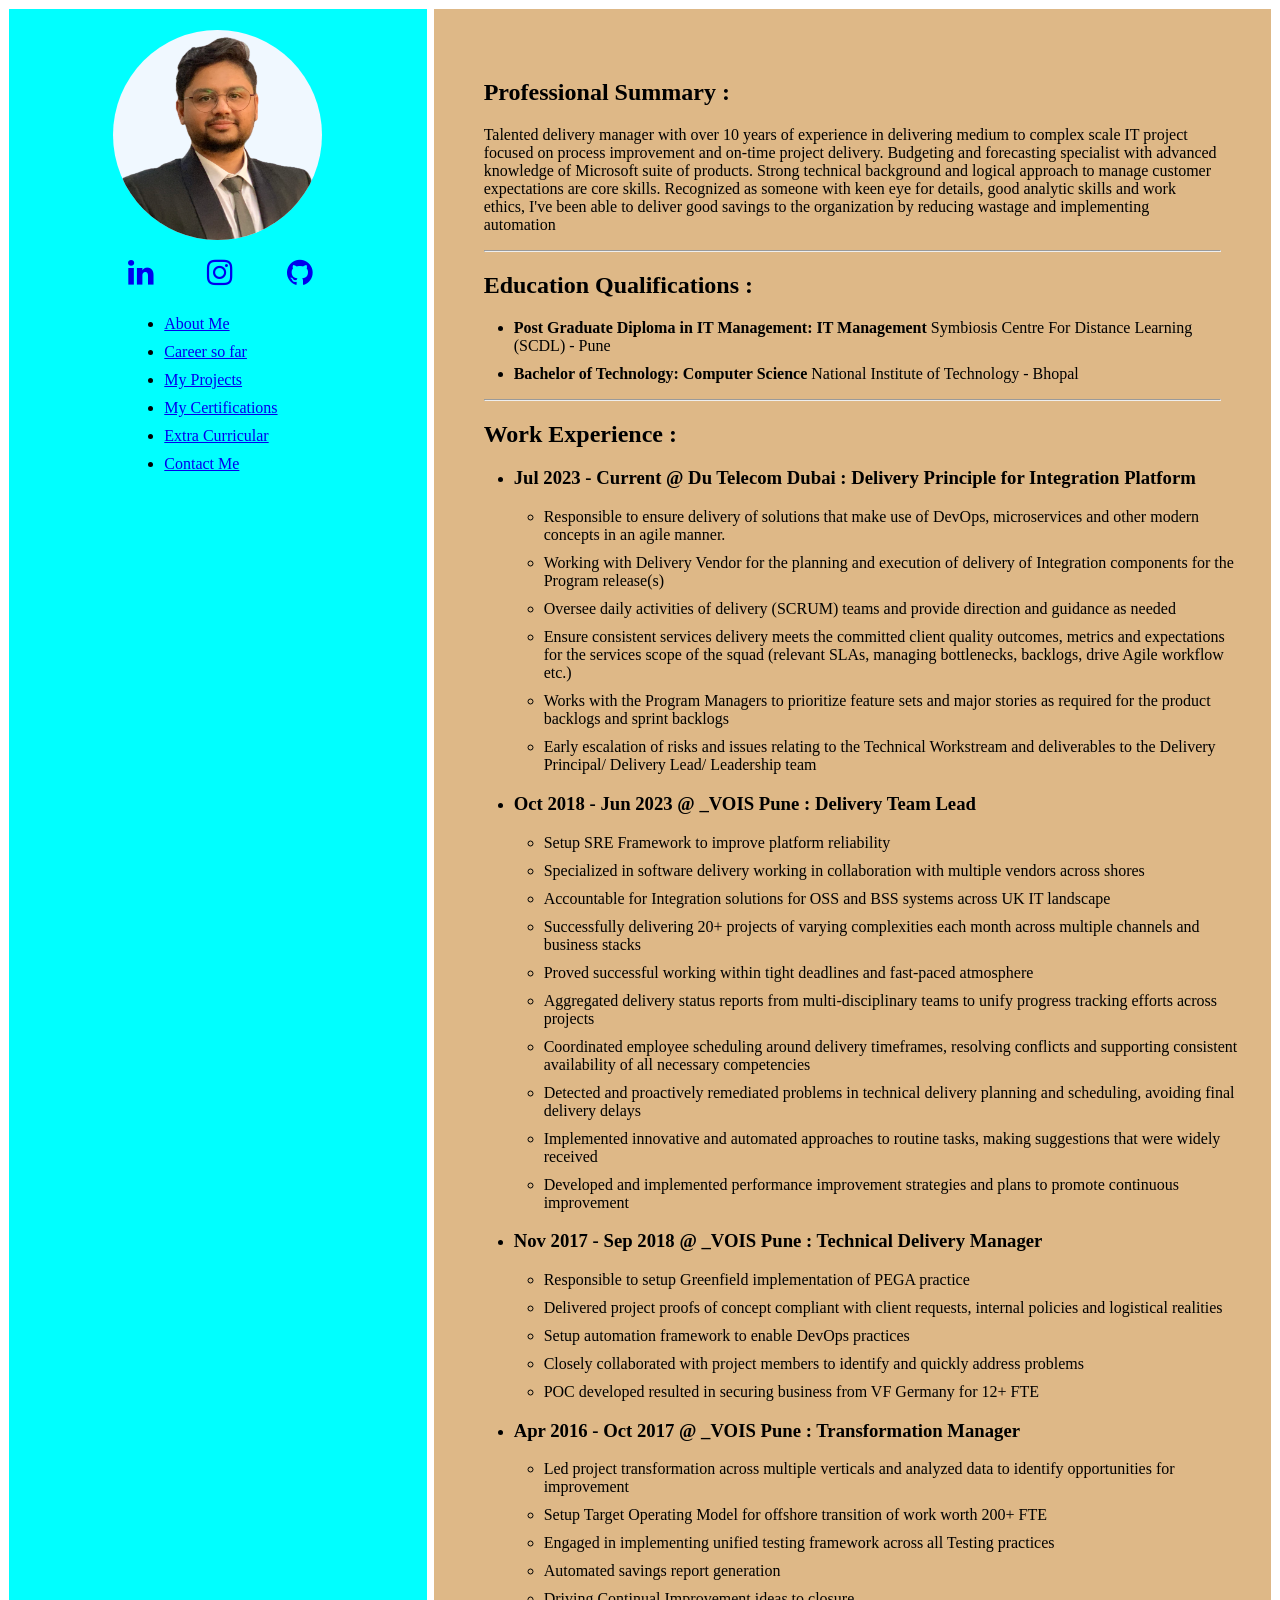
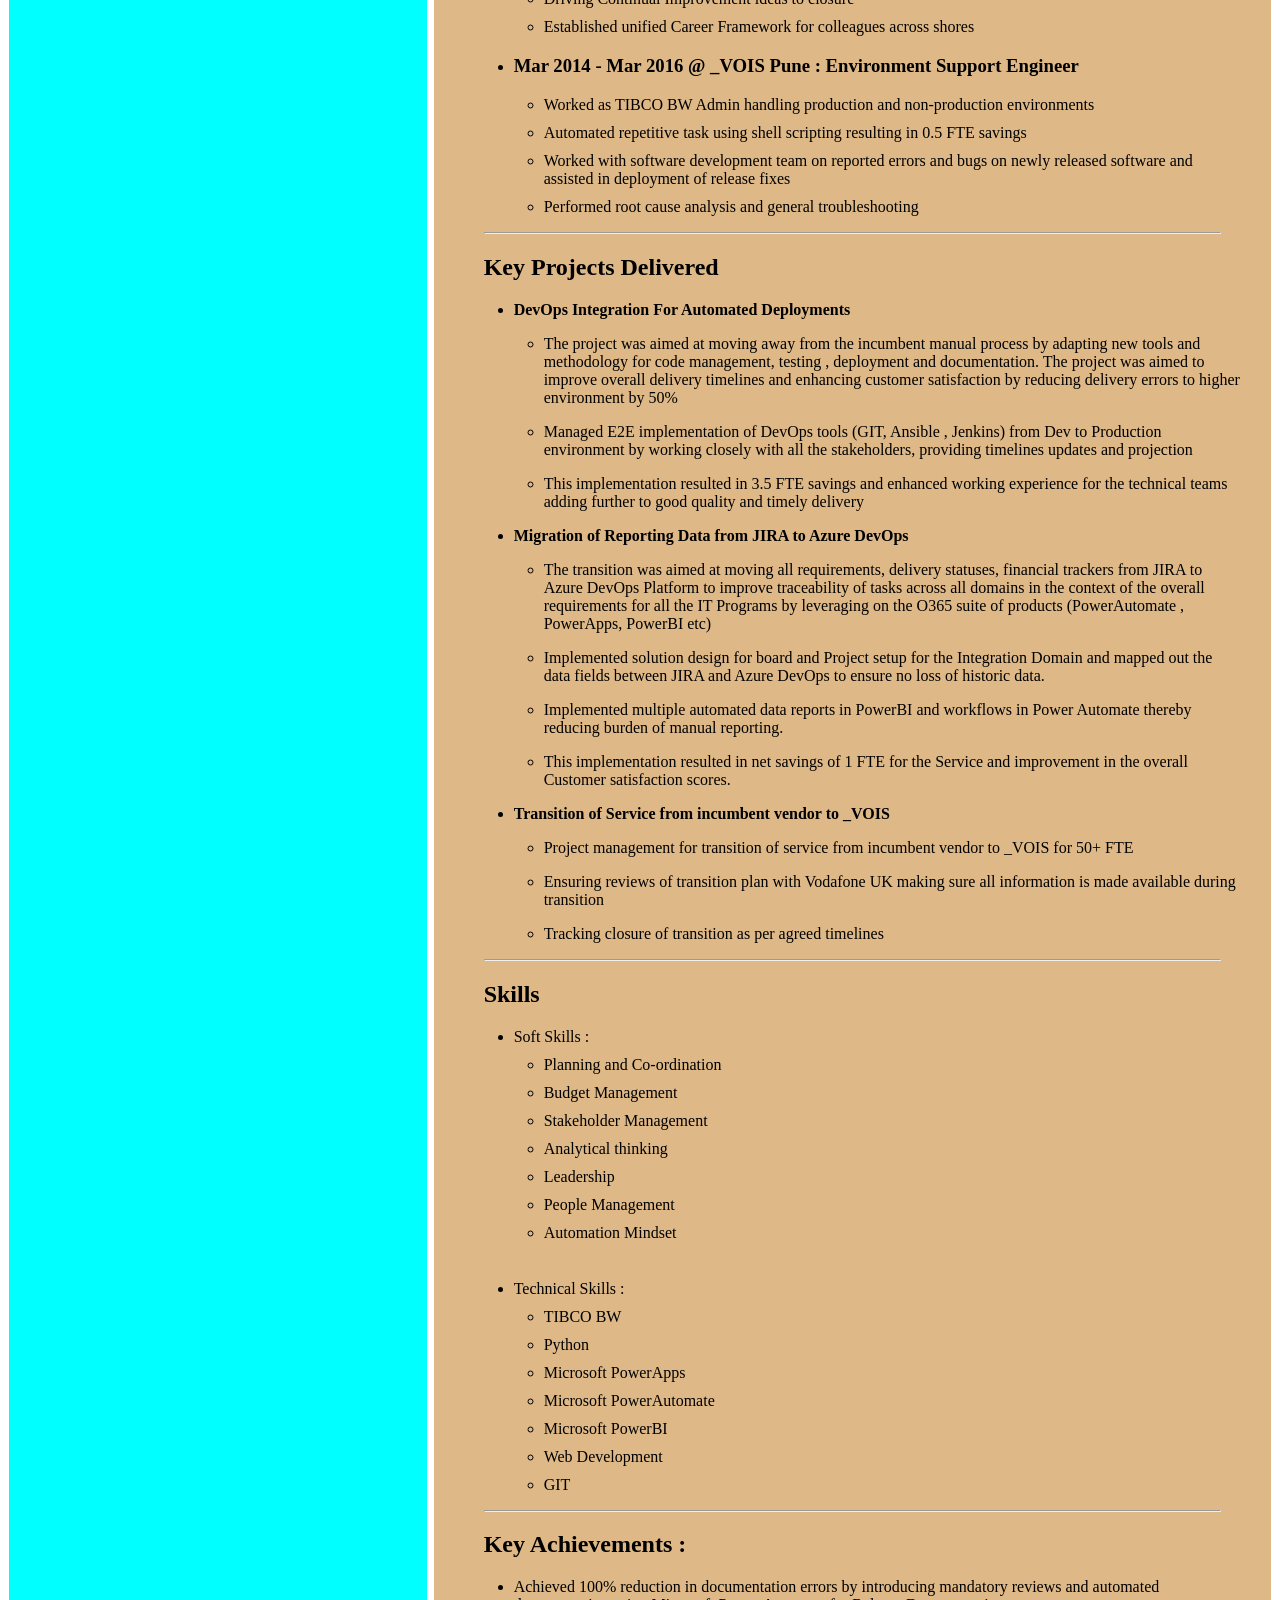
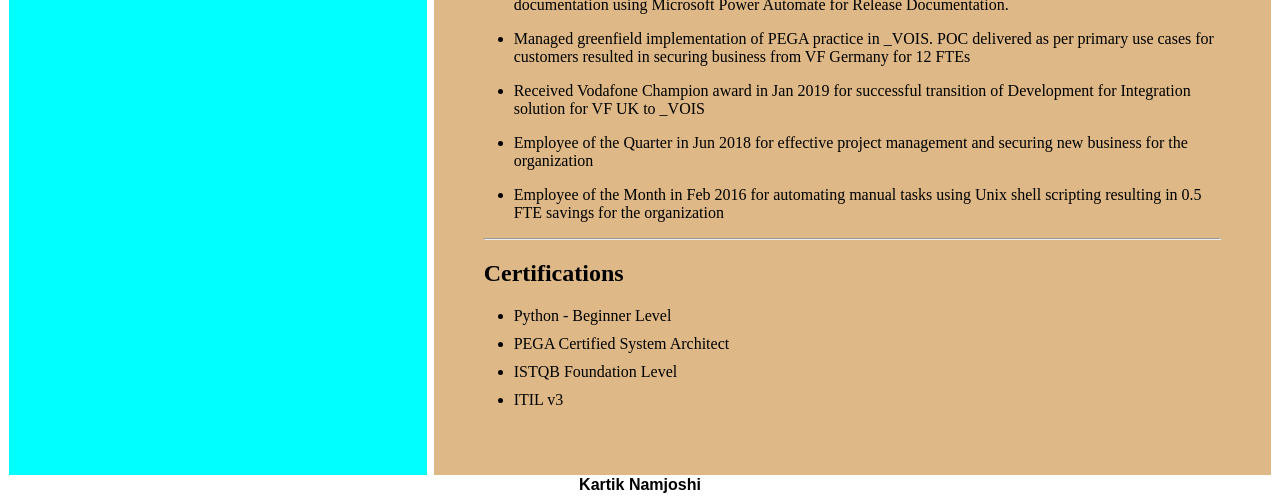
==== index.html @ 014ca2a4 "Add files via upload" ====
<!DOCTYPE html>
<html lang="en">
<head>
  <meta charset="UTF-8">
  <meta name="viewport" content="width=device-width, initial-scale=1.0">
  <title>Kartik Namjoshi</title>
  <link rel="stylesheet" href="https://cdnjs.cloudflare.com/ajax/libs/font-awesome/4.7.0/css/font-awesome.min.css">
  <link rel="stylesheet" href="./Assets/styles/basic_layout.css">
  <link rel="stylesheet" href="./Assets/styles/social_media_button.css">
  <link rel="shortcut icon" href="./Assets/images/favicon.jpeg" type="image/x-icon">
</head>
<body>

  <div class="full-container">
    <div class="left-box">
      <img id="profile_pic" src="./Assets/images/sonic_profile.png" alt="kartik's profile picture">
      <div class="social_media">
        <a href="https://www.linkedin.com/in/namjoshik" class="fa fa-linkedin"></a>
        <a href="https://www.instagram.com/_baba_namjo?igsh=MTBpdXl0bWFrNmN1aA%3D%3D&utm_source=qr" class="fa fa-instagram"></a>
        <a href="https://github.com/namjoshik" class="fa fa-github"></a>
      </div>
      <div class="menu-items">
        <ul>
          <li><a href="#">About Me</a></li>
          <li><a href="#">Career so far</a></li>
          <li><a href="#">My Projects</a></li>
          <li><a href="#">My Certifications</a></li>
          <li><a href="#">Extra Curricular</a></li>
          <li><a href="#">Contact Me</a></li>
        </ul>
      </div>
    </div>
    <div class="right-box">
      <h2>Professional Summary :</h2>
      <p>
        Talented delivery manager with over 10 years of
        experience in delivering medium to complex scale IT
        project focused on process improvement and
        on-time project delivery. Budgeting and forecasting
        specialist with advanced knowledge of Microsoft
        suite of products. Strong technical background and
        logical approach to manage customer expectations
        are core skills. Recognized as someone with keen
        eye for details, good analytic skills and work ethics,
        I've been able to deliver good savings to the
        organization by reducing wastage and
        implementing automation
      </p>
      <hr>
      <h2>Education Qualifications :</h2>
      <p>
      <ul>
        <li><strong>Post Graduate Diploma in IT
            Management: IT Management</strong>
          Symbiosis Centre For Distance Learning (SCDL) - Pune</li>
        <li><strong>Bachelor of Technology: Computer
            Science</strong>
          National Institute of Technology - Bhopal</li>
      </ul>
      </p>
      <hr>
      <h2>Work Experience :</h2>
      <ul>
        <li>
          <h3>Jul 2023 - Current @ Du Telecom Dubai : Delivery Principle for Integration Platform</h3>
          <ul>
            <li>Responsible to ensure delivery of solutions that make use of DevOps, microservices and other modern concepts
              in an agile manner.</li>
            <li>Working with Delivery Vendor for the planning and execution of delivery of Integration components for the
              Program
              release(s)</li>
            <li>Oversee daily activities of delivery (SCRUM) teams and provide direction and guidance as needed</li>
            <li>Ensure consistent services delivery meets the committed client quality outcomes, metrics and expectations for
              the
              services scope of the squad (relevant SLAs, managing bottlenecks, backlogs, drive Agile workflow etc.)</li>
            <li>Works with the Program Managers to prioritize feature sets and major stories as required for the product
              backlogs and sprint backlogs</li>
            <li>Early escalation of risks and issues relating to the Technical Workstream and deliverables to the Delivery
              Principal/
              Delivery Lead/ Leadership team</li>
          </ul>
        </li>
        <li>
          <h3>Oct 2018 - Jun 2023 @ _VOIS Pune : Delivery Team Lead</h3>
          <ul>
            <li>Setup SRE Framework to improve platform reliability</li>
            <li>Specialized in software delivery working in collaboration with multiple vendors across shores</li>
            <li>Accountable for Integration solutions for OSS and BSS systems across UK IT landscape</li>
            <li>Successfully delivering 20+ projects of varying complexities each month across multiple channels and business
              stacks</li>
            <li>Proved successful working within tight deadlines and fast-paced atmosphere</li>
            <li>Aggregated delivery status reports from multi-disciplinary teams to unify progress tracking efforts across
              projects</li>
            <li>Coordinated employee scheduling around delivery timeframes, resolving conflicts and supporting consistent
              availability of all necessary competencies</li>
            <li>Detected and proactively remediated problems in technical delivery planning and scheduling, avoiding final
              delivery delays</li>
            <li>Implemented innovative and automated approaches to routine tasks, making suggestions that were widely received
            </li>
            <li>Developed and implemented performance improvement strategies and plans to promote continuous improvement</li>
          </ul>
        </li>
        <li>
          <h3>Nov 2017 - Sep 2018 @ _VOIS Pune : Technical Delivery Manager</h3>
          <ul>
            <li>Responsible to setup Greenfield implementation of PEGA practice</li>
            <li>Delivered project proofs of concept compliant with client requests, internal policies and logistical realities
            </li>
            <li>Setup automation framework to enable DevOps practices</li>
            <li>Closely collaborated with project members to identify and quickly address problems</li>
            <li>POC developed resulted in securing business from VF Germany for 12+ FTE</li>
          </ul>
        </li>
        <li>
          <h3>Apr 2016 - Oct 2017 @ _VOIS Pune : Transformation Manager</h3>
          <ul>
            <li>Led project transformation across multiple verticals and analyzed data to identify opportunities for
              improvement</li>
            <li>Setup Target Operating Model for offshore transition of work worth 200+ FTE</li>
            <li>Engaged in implementing unified testing framework across all Testing practices</li>
            <li>Automated savings report generation</li>
            <li>Driving Continual Improvement ideas to closure</li>
            <li>Established unified Career Framework for colleagues across shores</li>
          </ul>
        </li>
        <li>
          <h3>Mar 2014 - Mar 2016 @ _VOIS Pune : Environment Support Engineer</h3>
          <ul>
            <li>Worked as TIBCO BW Admin handling production and non-production environments</li>
            <li>Automated repetitive task using shell scripting resulting in 0.5 FTE savings</li>
            <li>Worked with software development team on reported errors and bugs on newly released software and assisted in
              deployment of release fixes</li>
            <li>Performed root cause analysis and general troubleshooting</li>
          </ul>
        </li>
      </ul>
      <hr>
      <h2>Key Projects Delivered</h2>
      <ul>
        <li>
          <strong>DevOps Integration For Automated Deployments</strong>
          <ul>
            <li>
              <p>
                The project was aimed at moving away from the
                incumbent manual process by adapting new tools
                and methodology for code management, testing
                , deployment and documentation. The project
                was aimed to improve overall delivery timelines
                and enhancing customer satisfaction by reducing
                delivery errors to higher environment by 50%
              </p>
            </li>
            <li>
              <p>
                Managed E2E implementation of DevOps tools
                (GIT, Ansible , Jenkins) from Dev to Production
                environment by working closely with all the
                stakeholders, providing timelines updates and
                projection
              </p>
            </li>
            <li>
              <p>
                This implementation resulted in 3.5 FTE savings and
                enhanced working experience for the technical
                teams adding further to good quality and timely
                delivery
              </p>
            </li>
          </ul>
        </li>
        <li>
          <strong>Migration of Reporting Data from JIRA to Azure DevOps</strong>
          <ul>
            <li>
              <p>
                The transition was aimed at moving all requirements, delivery statuses, financial trackers from JIRA to Azure
                DevOps Platform to
                improve traceability of tasks across all domains in the context of the overall requirements for all the IT
                Programs
                by leveraging on the O365 suite of products (PowerAutomate , PowerApps, PowerBI etc)
              </p>
            </li>
            <li>
              <p>
                Implemented solution design for board and Project setup for the Integration Domain
                and mapped out the data fields between JIRA and Azure DevOps to ensure no loss of historic data.
              </p>
            </li>
            <li>
              <p>
                Implemented multiple automated data reports in PowerBI and workflows in Power Automate thereby reducing burden
                of manual reporting.
              </p>
            </li>
            <li>
              <p>
                This implementation resulted in net savings of 1 FTE for the Service and improvement in the overall Customer
                satisfaction scores.
              </p>
            </li>
          </ul>
        </li>
        <li>
          <strong>Transition of Service from incumbent vendor to _VOIS</strong>
          <ul>
            <li>
              <p>
                Project management for transition of service from
                incumbent vendor to _VOIS for 50+ FTE
              </p>
            </li>
            <li>
              <p>
                Ensuring reviews of transition plan with Vodafone
                UK making sure all information is made available
                during transition
              </p>
            </li>
            <li>
              <p>
                Tracking closure of transition as per agreed
                timelines
              </p>
            </li>
          </ul>
        </li>
      </ul>
      <hr>
      <h2>Skills</h2>
      <ul>
        <li>Soft Skills :
          <ul>
            <li>Planning and Co-ordination</li>
            <li>Budget Management</li>
            <li>Stakeholder Management</li>
            <li>Analytical thinking</li>
            <li>Leadership</li>
            <li>People Management</li>
            <li>Automation Mindset</li>
          </ul>
        </li><br>
        <li>Technical Skills :
          <ul>
            <li>TIBCO BW</li>
            <li>Python</li>
            <li>Microsoft PowerApps</li>
            <li>Microsoft PowerAutomate</li>
            <li>Microsoft PowerBI</li>
            <li>Web Development</li>
            <li>GIT</li>
          </ul>
        </li>
      </ul>
      <hr>
      <h2>Key Achievements :</h2>
      <ul>
        <li>
          <p>
            Achieved 100% reduction
            in documentation errors
            by introducing mandatory
            reviews and automated
            documentation using
            Microsoft Power Automate
            for Release
            Documentation.
          </p>
        </li>
        <li>
          <p>
            Managed greenfield
            implementation of PEGA
            practice in _VOIS. POC
            delivered as per primary
            use cases for customers
            resulted in securing
            business from VF Germany
            for 12 FTEs
          </p>
        </li>
        <li>
          <p>
            Received Vodafone
            Champion award in Jan
            2019 for successful
            transition of Development
            for Integration solution for
            VF UK to _VOIS
          </p>
        </li>
        <li>
          <p>
            Employee of the Quarter in Jun 2018 for effective
            project management
            and securing new
            business for the
            organization
          </p>
        </li>
        <li>
          <p>
            Employee of the Month in
            Feb 2016 for automating
            manual tasks using Unix
            shell scripting resulting in
            0.5 FTE savings for the
            organization
          </p>
        </li>
      </ul>
      <hr>
      <h2>Certifications</h2>
      <ul>
        <li>Python - Beginner Level</li>
        <li>PEGA Certified System Architect</li>
        <li>ISTQB Foundation Level</li>
        <li>ITIL v3</li>
      </ul>
    </div>
  </div>
</body>
<footer>Kartik Namjoshi</footer>
</html>
---- Assets/styles/basic_layout.css ----
.full-container{
  display: grid;
  grid-template-columns: 1fr 2fr;
  gap: 5px;
}

.left-box{
  background-color: aqua;
  border: 1px white solid;
  position: relative;
}

.intro{
  border-radius: 50%;
  border: 1px white solid;
  position: absolute;
  height: 5em;
  width: 5em;
  padding: 0.1em;
  top: 5%;
  left: 30%;
}

.right-box{
  background-color: burlywood;
  border: 1px white solid;
  padding: 50px;
}

.menu-items{
  position: relative;
  width: 50%;
  margin: 0 25% 0 25%;
  padding: 0 5% 0 5%;
}

li{
  margin: 10px -10px;
}

#profile_pic{
  width: 50%;
  /* border: 5px aqua solid; */
  border-radius: 50%;
  margin-left: 25%;
  margin-top: 5%;
  background-color: aliceblue;
  /* grid-column: span 4; */
}

footer{
  text-align: center;
  font-size: 1em;
  font-family: 'Lucida Sans', 'Lucida Sans Regular', 'Lucida Grande', 'Lucida Sans Unicode', Geneva, Verdana, sans-serif;
  font-weight: bold;
}
---- Assets/styles/social_media_button.css ----
.fa {
  /* padding: 20px; */
  margin: 25%;
  font-size: 30px;
  width: 30px;
  text-align: center;
  text-decoration: none;
  border-radius: 50%;
  /* display: inline-block; */
}

/* Add a hover effect if you want */
.fa:hover {
  opacity: 0.7;
}

.social_media{
  display: grid;
  margin: 0 25% 0 25%;
  grid-template-columns: 1fr 1fr 1fr;
  gap: 30px;
}

.fa-github{
  height: 1em;
  width: 1em;
}
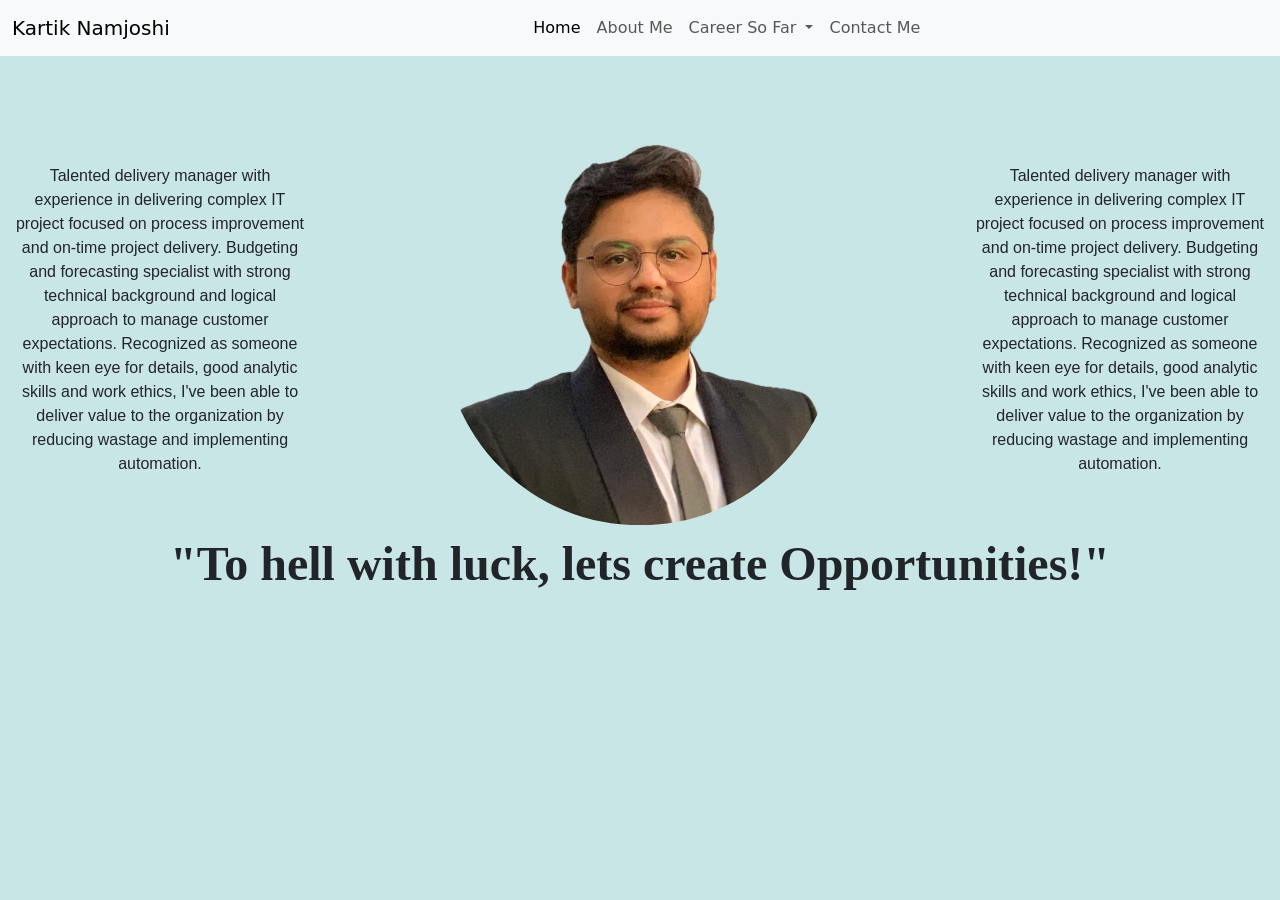
==== commit 5cf1692c: "Updated site look" ====
--- a/index.html
+++ b/index.html
@@ -1,325 +1,90 @@
+
 <!DOCTYPE html>
 <html lang="en">
 <head>
   <meta charset="UTF-8">
   <meta name="viewport" content="width=device-width, initial-scale=1.0">
   <title>Kartik Namjoshi</title>
-  <link rel="stylesheet" href="https://cdnjs.cloudflare.com/ajax/libs/font-awesome/4.7.0/css/font-awesome.min.css">
+  <link href="https://cdn.jsdelivr.net/npm/bootstrap@5.3.3/dist/css/bootstrap.min.css" rel="stylesheet"
+    integrity="sha384-QWTKZyjpPEjISv5WaRU9OFeRpok6YctnYmDr5pNlyT2bRjXh0JMhjY6hW+ALEwIH" crossorigin="anonymous">
+  <link rel="shortcut icon" href="./Assets/images/favicon.jpeg" type="image/x-icon">
   <link rel="stylesheet" href="./Assets/styles/basic_layout.css">
-  <link rel="stylesheet" href="./Assets/styles/social_media_button.css">
-  <link rel="shortcut icon" href="./Assets/images/favicon.jpeg" type="image/x-icon">
 </head>
 <body>
 
-  <div class="full-container">
-    <div class="left-box">
-      <img id="profile_pic" src="./Assets/images/sonic_profile.png" alt="kartik's profile picture">
-      <div class="social_media">
-        <a href="https://www.linkedin.com/in/namjoshik" class="fa fa-linkedin"></a>
-        <a href="https://www.instagram.com/_baba_namjo?igsh=MTBpdXl0bWFrNmN1aA%3D%3D&utm_source=qr" class="fa fa-instagram"></a>
-        <a href="https://github.com/namjoshik" class="fa fa-github"></a>
-      </div>
-      <div class="menu-items">
-        <ul>
-          <li><a href="#">About Me</a></li>
-          <li><a href="#">Career so far</a></li>
-          <li><a href="#">My Projects</a></li>
-          <li><a href="#">My Certifications</a></li>
-          <li><a href="#">Extra Curricular</a></li>
-          <li><a href="#">Contact Me</a></li>
+<!-- Navbar code   -->
+  <nav class="navbar navbar-expand-md bg-body-tertiary">
+  <div class="container-fluid">
+    <a class="navbar-brand" href="#">Kartik Namjoshi</a>
+    <button class="navbar-toggler" type="button" data-bs-toggle="collapse" data-bs-target="#navbarSupportedContent"
+      aria-controls="navbarSupportedContent" aria-expanded="false" aria-label="Toggle navigation">
+      <span class="navbar-toggler-icon"></span>
+    </button>
+      <div class="container-fluid collapse me-auto navbar-collapse flex-grow-0 justify-content-center" id="navbarSupportedContent">
+        <ul class="navbar-nav mb-2 mb-lg-0">
+          <li class="nav-item">
+            <a class="nav-link active" aria-current="page" href="#">Home</a>
+          </li>
+          <li class="nav-item">
+            <a class="nav-link" aria-current="page" href="#" href="#">About Me</a>
+          </li>
+          <li class="nav-item dropdown">
+            <a class="nav-link dropdown-toggle" href="#" role="button" data-bs-toggle="dropdown" aria-expanded="false">
+              Career So Far
+            </a>
+            <ul class="dropdown-menu">
+              <li><a class="dropdown-item" aria-current="page" href="#">Time @ Vodafone</a></li>
+              <li><a class="dropdown-item" aria-current="page" href="#">Time @ Du</a></li>
+            </ul>
+          </li>
+          <li class="nav-item">
+            <a class="nav-link" aria-current="page" href="#">Contact Me</a>
+          </li>
         </ul>
       </div>
-    </div>
-    <div class="right-box">
-      <h2>Professional Summary :</h2>
-      <p>
-        Talented delivery manager with over 10 years of
-        experience in delivering medium to complex scale IT
-        project focused on process improvement and
-        on-time project delivery. Budgeting and forecasting
-        specialist with advanced knowledge of Microsoft
-        suite of products. Strong technical background and
-        logical approach to manage customer expectations
-        are core skills. Recognized as someone with keen
-        eye for details, good analytic skills and work ethics,
-        I've been able to deliver good savings to the
-        organization by reducing wastage and
-        implementing automation
-      </p>
-      <hr>
-      <h2>Education Qualifications :</h2>
-      <p>
-      <ul>
-        <li><strong>Post Graduate Diploma in IT
-            Management: IT Management</strong>
-          Symbiosis Centre For Distance Learning (SCDL) - Pune</li>
-        <li><strong>Bachelor of Technology: Computer
-            Science</strong>
-          National Institute of Technology - Bhopal</li>
-      </ul>
-      </p>
-      <hr>
-      <h2>Work Experience :</h2>
-      <ul>
-        <li>
-          <h3>Jul 2023 - Current @ Du Telecom Dubai : Delivery Principle for Integration Platform</h3>
-          <ul>
-            <li>Responsible to ensure delivery of solutions that make use of DevOps, microservices and other modern concepts
-              in an agile manner.</li>
-            <li>Working with Delivery Vendor for the planning and execution of delivery of Integration components for the
-              Program
-              release(s)</li>
-            <li>Oversee daily activities of delivery (SCRUM) teams and provide direction and guidance as needed</li>
-            <li>Ensure consistent services delivery meets the committed client quality outcomes, metrics and expectations for
-              the
-              services scope of the squad (relevant SLAs, managing bottlenecks, backlogs, drive Agile workflow etc.)</li>
-            <li>Works with the Program Managers to prioritize feature sets and major stories as required for the product
-              backlogs and sprint backlogs</li>
-            <li>Early escalation of risks and issues relating to the Technical Workstream and deliverables to the Delivery
-              Principal/
-              Delivery Lead/ Leadership team</li>
-          </ul>
-        </li>
-        <li>
-          <h3>Oct 2018 - Jun 2023 @ _VOIS Pune : Delivery Team Lead</h3>
-          <ul>
-            <li>Setup SRE Framework to improve platform reliability</li>
-            <li>Specialized in software delivery working in collaboration with multiple vendors across shores</li>
-            <li>Accountable for Integration solutions for OSS and BSS systems across UK IT landscape</li>
-            <li>Successfully delivering 20+ projects of varying complexities each month across multiple channels and business
-              stacks</li>
-            <li>Proved successful working within tight deadlines and fast-paced atmosphere</li>
-            <li>Aggregated delivery status reports from multi-disciplinary teams to unify progress tracking efforts across
-              projects</li>
-            <li>Coordinated employee scheduling around delivery timeframes, resolving conflicts and supporting consistent
-              availability of all necessary competencies</li>
-            <li>Detected and proactively remediated problems in technical delivery planning and scheduling, avoiding final
-              delivery delays</li>
-            <li>Implemented innovative and automated approaches to routine tasks, making suggestions that were widely received
-            </li>
-            <li>Developed and implemented performance improvement strategies and plans to promote continuous improvement</li>
-          </ul>
-        </li>
-        <li>
-          <h3>Nov 2017 - Sep 2018 @ _VOIS Pune : Technical Delivery Manager</h3>
-          <ul>
-            <li>Responsible to setup Greenfield implementation of PEGA practice</li>
-            <li>Delivered project proofs of concept compliant with client requests, internal policies and logistical realities
-            </li>
-            <li>Setup automation framework to enable DevOps practices</li>
-            <li>Closely collaborated with project members to identify and quickly address problems</li>
-            <li>POC developed resulted in securing business from VF Germany for 12+ FTE</li>
-          </ul>
-        </li>
-        <li>
-          <h3>Apr 2016 - Oct 2017 @ _VOIS Pune : Transformation Manager</h3>
-          <ul>
-            <li>Led project transformation across multiple verticals and analyzed data to identify opportunities for
-              improvement</li>
-            <li>Setup Target Operating Model for offshore transition of work worth 200+ FTE</li>
-            <li>Engaged in implementing unified testing framework across all Testing practices</li>
-            <li>Automated savings report generation</li>
-            <li>Driving Continual Improvement ideas to closure</li>
-            <li>Established unified Career Framework for colleagues across shores</li>
-          </ul>
-        </li>
-        <li>
-          <h3>Mar 2014 - Mar 2016 @ _VOIS Pune : Environment Support Engineer</h3>
-          <ul>
-            <li>Worked as TIBCO BW Admin handling production and non-production environments</li>
-            <li>Automated repetitive task using shell scripting resulting in 0.5 FTE savings</li>
-            <li>Worked with software development team on reported errors and bugs on newly released software and assisted in
-              deployment of release fixes</li>
-            <li>Performed root cause analysis and general troubleshooting</li>
-          </ul>
-        </li>
-      </ul>
-      <hr>
-      <h2>Key Projects Delivered</h2>
-      <ul>
-        <li>
-          <strong>DevOps Integration For Automated Deployments</strong>
-          <ul>
-            <li>
-              <p>
-                The project was aimed at moving away from the
-                incumbent manual process by adapting new tools
-                and methodology for code management, testing
-                , deployment and documentation. The project
-                was aimed to improve overall delivery timelines
-                and enhancing customer satisfaction by reducing
-                delivery errors to higher environment by 50%
-              </p>
-            </li>
-            <li>
-              <p>
-                Managed E2E implementation of DevOps tools
-                (GIT, Ansible , Jenkins) from Dev to Production
-                environment by working closely with all the
-                stakeholders, providing timelines updates and
-                projection
-              </p>
-            </li>
-            <li>
-              <p>
-                This implementation resulted in 3.5 FTE savings and
-                enhanced working experience for the technical
-                teams adding further to good quality and timely
-                delivery
-              </p>
-            </li>
-          </ul>
-        </li>
-        <li>
-          <strong>Migration of Reporting Data from JIRA to Azure DevOps</strong>
-          <ul>
-            <li>
-              <p>
-                The transition was aimed at moving all requirements, delivery statuses, financial trackers from JIRA to Azure
-                DevOps Platform to
-                improve traceability of tasks across all domains in the context of the overall requirements for all the IT
-                Programs
-                by leveraging on the O365 suite of products (PowerAutomate , PowerApps, PowerBI etc)
-              </p>
-            </li>
-            <li>
-              <p>
-                Implemented solution design for board and Project setup for the Integration Domain
-                and mapped out the data fields between JIRA and Azure DevOps to ensure no loss of historic data.
-              </p>
-            </li>
-            <li>
-              <p>
-                Implemented multiple automated data reports in PowerBI and workflows in Power Automate thereby reducing burden
-                of manual reporting.
-              </p>
-            </li>
-            <li>
-              <p>
-                This implementation resulted in net savings of 1 FTE for the Service and improvement in the overall Customer
-                satisfaction scores.
-              </p>
-            </li>
-          </ul>
-        </li>
-        <li>
-          <strong>Transition of Service from incumbent vendor to _VOIS</strong>
-          <ul>
-            <li>
-              <p>
-                Project management for transition of service from
-                incumbent vendor to _VOIS for 50+ FTE
-              </p>
-            </li>
-            <li>
-              <p>
-                Ensuring reviews of transition plan with Vodafone
-                UK making sure all information is made available
-                during transition
-              </p>
-            </li>
-            <li>
-              <p>
-                Tracking closure of transition as per agreed
-                timelines
-              </p>
-            </li>
-          </ul>
-        </li>
-      </ul>
-      <hr>
-      <h2>Skills</h2>
-      <ul>
-        <li>Soft Skills :
-          <ul>
-            <li>Planning and Co-ordination</li>
-            <li>Budget Management</li>
-            <li>Stakeholder Management</li>
-            <li>Analytical thinking</li>
-            <li>Leadership</li>
-            <li>People Management</li>
-            <li>Automation Mindset</li>
-          </ul>
-        </li><br>
-        <li>Technical Skills :
-          <ul>
-            <li>TIBCO BW</li>
-            <li>Python</li>
-            <li>Microsoft PowerApps</li>
-            <li>Microsoft PowerAutomate</li>
-            <li>Microsoft PowerBI</li>
-            <li>Web Development</li>
-            <li>GIT</li>
-          </ul>
-        </li>
-      </ul>
-      <hr>
-      <h2>Key Achievements :</h2>
-      <ul>
-        <li>
-          <p>
-            Achieved 100% reduction
-            in documentation errors
-            by introducing mandatory
-            reviews and automated
-            documentation using
-            Microsoft Power Automate
-            for Release
-            Documentation.
-          </p>
-        </li>
-        <li>
-          <p>
-            Managed greenfield
-            implementation of PEGA
-            practice in _VOIS. POC
-            delivered as per primary
-            use cases for customers
-            resulted in securing
-            business from VF Germany
-            for 12 FTEs
-          </p>
-        </li>
-        <li>
-          <p>
-            Received Vodafone
-            Champion award in Jan
-            2019 for successful
-            transition of Development
-            for Integration solution for
-            VF UK to _VOIS
-          </p>
-        </li>
-        <li>
-          <p>
-            Employee of the Quarter in Jun 2018 for effective
-            project management
-            and securing new
-            business for the
-            organization
-          </p>
-        </li>
-        <li>
-          <p>
-            Employee of the Month in
-            Feb 2016 for automating
-            manual tasks using Unix
-            shell scripting resulting in
-            0.5 FTE savings for the
-            organization
-          </p>
-        </li>
-      </ul>
-      <hr>
-      <h2>Certifications</h2>
-      <ul>
-        <li>Python - Beginner Level</li>
-        <li>PEGA Certified System Architect</li>
-        <li>ISTQB Foundation Level</li>
-        <li>ITIL v3</li>
-      </ul>
+  </div>
+  </nav>
+<br><br><br>
+<!-- Center piece of the Page -->
+  <div class="container-fluid text-wrap text-center align-middle justify-content-center">
+    <div class="row d-flex align-items-center">
+      <div class="col-lg-3">
+        <p>
+          Talented delivery manager with experience in delivering complex IT
+          project focused on process improvement and
+          on-time project delivery. Budgeting and forecasting
+          specialist with strong technical background and
+          logical approach to manage customer expectations.
+          Recognized as someone with keen
+          eye for details, good analytic skills and work ethics,
+          I've been able to deliver value to the
+          organization by reducing wastage and
+          implementing automation.
+        </p>
+      </div>
+      <div class="col-lg-6">
+        <img src="./Assets/images/sonic_profile.png" class="intro img-fluid" alt="...">
+      </div>
+      <div class="col-lg-3  text-wrap">
+        <p>
+          Talented delivery manager with experience in delivering complex IT
+          project focused on process improvement and
+          on-time project delivery. Budgeting and forecasting
+          specialist with strong technical background and
+          logical approach to manage customer expectations.
+          Recognized as someone with keen
+          eye for details, good analytic skills and work ethics,
+          I've been able to deliver value to the
+          organization by reducing wastage and
+          implementing automation.
+        </p>
+      </div>
     </div>
   </div>
+
+
+  <script src="https://cdn.jsdelivr.net/npm/bootstrap@5.3.3/dist/js/bootstrap.bundle.min.js"
+    integrity="sha384-YvpcrYf0tY3lHB60NNkmXc5s9fDVZLESaAA55NDzOxhy9GkcIdslK1eN7N6jIeHz" crossorigin="anonymous"></script>
 </body>
-<footer>Kartik Namjoshi</footer>
+<footer>"To hell with luck, lets create Opportunities!"</footer>
 </html>
--- a/Assets/styles/basic_layout.css
+++ b/Assets/styles/basic_layout.css
@@ -1,41 +1,11 @@
-.full-container{
-  display: grid;
-  grid-template-columns: 1fr 2fr;
-  gap: 5px;
-}
-
-.left-box{
-  background-color: aqua;
-  border: 1px white solid;
-  position: relative;
-}
-
 .intro{
   border-radius: 50%;
-  border: 1px white solid;
-  position: absolute;
-  height: 5em;
-  width: 5em;
+  border: 1px #c9e6e6 solid;
+  /* position: absolute; */
+  height: 25em;
+  width: 25em;
   padding: 0.1em;
-  top: 5%;
-  left: 30%;
-}
-
-.right-box{
-  background-color: burlywood;
-  border: 1px white solid;
-  padding: 50px;
-}
-
-.menu-items{
-  position: relative;
-  width: 50%;
-  margin: 0 25% 0 25%;
-  padding: 0 5% 0 5%;
-}
-
-li{
-  margin: 10px -10px;
+  justify-content: center;
 }
 
 #profile_pic{
@@ -48,9 +18,19 @@
   /* grid-column: span 4; */
 }
 
+p{
+  font-family: Verdana, sans-serif;
+  text-align: center;
+  text-justify: auto;
+}
+
 footer{
   text-align: center;
-  font-size: 1em;
-  font-family: 'Lucida Sans', 'Lucida Sans Regular', 'Lucida Grande', 'Lucida Sans Unicode', Geneva, Verdana, sans-serif;
+  font-size: 3em;
+  font-family: 'Brush Script MT', cursive;
   font-weight: bold;
+}
+
+body {
+  background-color: #c9e6e6;
 }
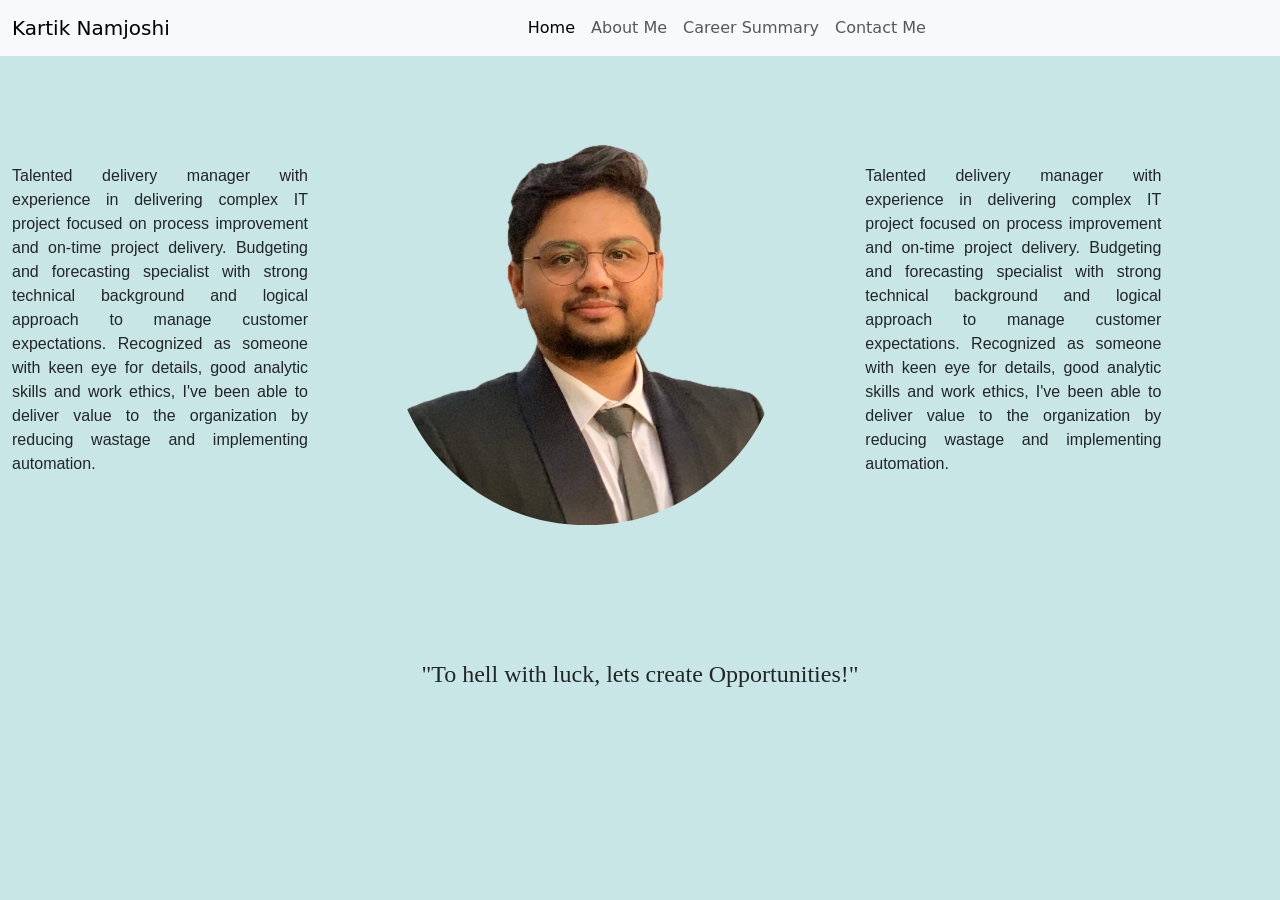
==== commit 4bb4018d: "Updated personal site" ====
--- a/index.html
+++ b/index.html
@@ -23,22 +23,16 @@
       <div class="container-fluid collapse me-auto navbar-collapse flex-grow-0 justify-content-center" id="navbarSupportedContent">
         <ul class="navbar-nav mb-2 mb-lg-0">
           <li class="nav-item">
-            <a class="nav-link active" aria-current="page" href="#">Home</a>
+            <a class="nav-link active" aria-current="page" href="#" id="_home">Home</a>
           </li>
           <li class="nav-item">
-            <a class="nav-link" aria-current="page" href="#" href="#">About Me</a>
-          </li>
-          <li class="nav-item dropdown">
-            <a class="nav-link dropdown-toggle" href="#" role="button" data-bs-toggle="dropdown" aria-expanded="false">
-              Career So Far
-            </a>
-            <ul class="dropdown-menu">
-              <li><a class="dropdown-item" aria-current="page" href="#">Time @ Vodafone</a></li>
-              <li><a class="dropdown-item" aria-current="page" href="#">Time @ Du</a></li>
-            </ul>
+            <a class="nav-link" aria-current="page" href="./Assets/pages/aboutMe.html" id="_aboutMe">About Me</a>
           </li>
           <li class="nav-item">
-            <a class="nav-link" aria-current="page" href="#">Contact Me</a>
+            <a class="nav-link" aria-current="page" href="#" id="_careerSummary">Career Summary</a>
+          </li>
+          <li class="nav-item">
+            <a class="nav-link" aria-current="page" href="#" id="_contactMe">Contact Me</a>
           </li>
         </ul>
       </div>
@@ -49,7 +43,7 @@
   <div class="container-fluid text-wrap text-center align-middle justify-content-center">
     <div class="row d-flex align-items-center">
       <div class="col-lg-3">
-        <p>
+        <p style="text-align: justify;">
           Talented delivery manager with experience in delivering complex IT
           project focused on process improvement and
           on-time project delivery. Budgeting and forecasting
@@ -62,11 +56,11 @@
           implementing automation.
         </p>
       </div>
-      <div class="col-lg-6">
+      <div class="col-lg-5">
         <img src="./Assets/images/sonic_profile.png" class="intro img-fluid" alt="...">
       </div>
       <div class="col-lg-3  text-wrap">
-        <p>
+        <p style="text-align: justify;">
           Talented delivery manager with experience in delivering complex IT
           project focused on process improvement and
           on-time project delivery. Budgeting and forecasting
@@ -85,6 +79,7 @@
 
   <script src="https://cdn.jsdelivr.net/npm/bootstrap@5.3.3/dist/js/bootstrap.bundle.min.js"
     integrity="sha384-YvpcrYf0tY3lHB60NNkmXc5s9fDVZLESaAA55NDzOxhy9GkcIdslK1eN7N6jIeHz" crossorigin="anonymous"></script>
+    <script src="./Assets/scripts/script.js"></script>
 </body>
 <footer>"To hell with luck, lets create Opportunities!"</footer>
 </html>
--- a/Assets/styles/basic_layout.css
+++ b/Assets/styles/basic_layout.css
@@ -26,9 +26,10 @@
 
 footer{
   text-align: center;
-  font-size: 3em;
-  font-family: 'Brush Script MT', cursive;
-  font-weight: bold;
+  font-size: 1.5em;
+  font-family: 'Brush Script MT';
+  /* font-weight: bold; */
+  margin-top: 10%;
 }
 
 body {
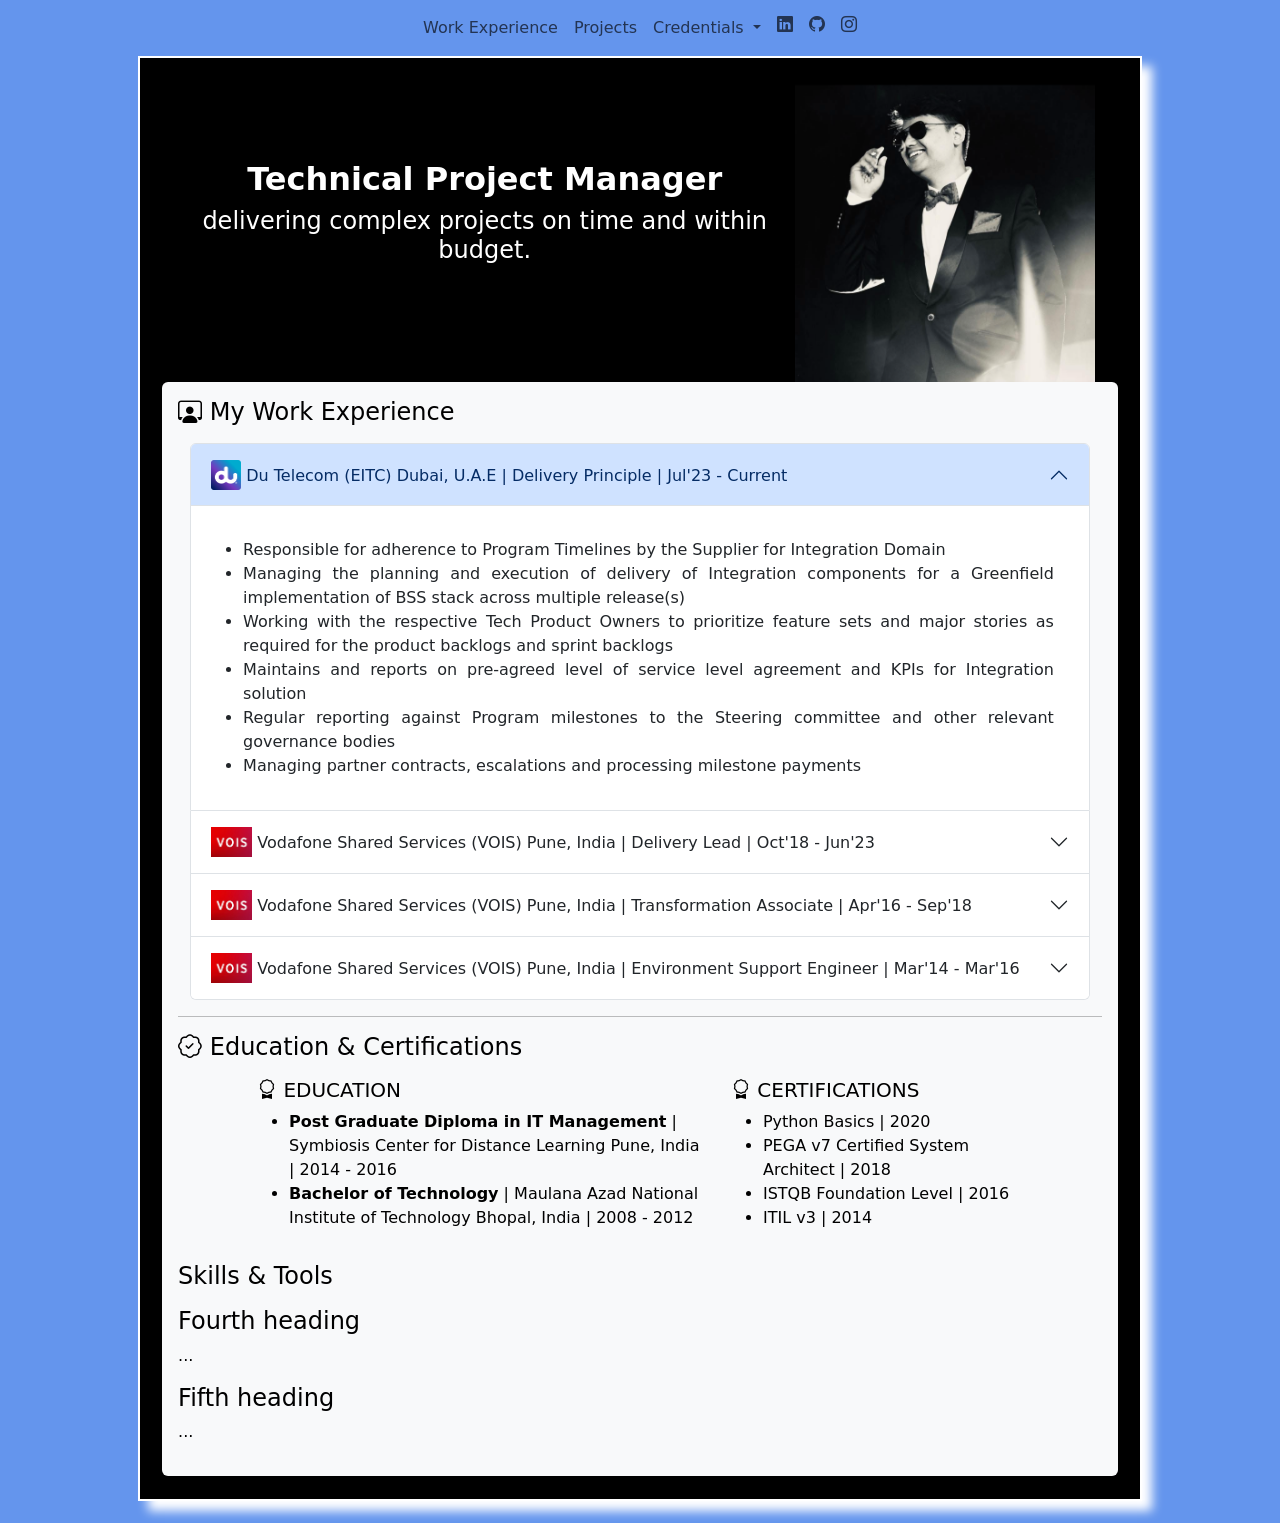
==== commit f18f32f7: "Site overhaul" ====
--- a/index.html
+++ b/index.html
@@ -1,85 +1,238 @@
-
-<!DOCTYPE html>
-<html lang="en">
-<head>
-  <meta charset="UTF-8">
-  <meta name="viewport" content="width=device-width, initial-scale=1.0">
-  <title>Kartik Namjoshi</title>
-  <link href="https://cdn.jsdelivr.net/npm/bootstrap@5.3.3/dist/css/bootstrap.min.css" rel="stylesheet"
-    integrity="sha384-QWTKZyjpPEjISv5WaRU9OFeRpok6YctnYmDr5pNlyT2bRjXh0JMhjY6hW+ALEwIH" crossorigin="anonymous">
-  <link rel="shortcut icon" href="./Assets/images/favicon.jpeg" type="image/x-icon">
-  <link rel="stylesheet" href="./Assets/styles/basic_layout.css">
-</head>
-<body>
-
-<!-- Navbar code   -->
-  <nav class="navbar navbar-expand-md bg-body-tertiary">
-  <div class="container-fluid">
-    <a class="navbar-brand" href="#">Kartik Namjoshi</a>
-    <button class="navbar-toggler" type="button" data-bs-toggle="collapse" data-bs-target="#navbarSupportedContent"
-      aria-controls="navbarSupportedContent" aria-expanded="false" aria-label="Toggle navigation">
-      <span class="navbar-toggler-icon"></span>
-    </button>
-      <div class="container-fluid collapse me-auto navbar-collapse flex-grow-0 justify-content-center" id="navbarSupportedContent">
-        <ul class="navbar-nav mb-2 mb-lg-0">
-          <li class="nav-item">
-            <a class="nav-link active" aria-current="page" href="#" id="_home">Home</a>
-          </li>
-          <li class="nav-item">
-            <a class="nav-link" aria-current="page" href="./Assets/pages/aboutMe.html" id="_aboutMe">About Me</a>
-          </li>
-          <li class="nav-item">
-            <a class="nav-link" aria-current="page" href="#" id="_careerSummary">Career Summary</a>
-          </li>
-          <li class="nav-item">
-            <a class="nav-link" aria-current="page" href="#" id="_contactMe">Contact Me</a>
-          </li>
-        </ul>
+<html>
+  <head>
+    <meta charset="utf-8">
+    <meta http-equiv="X-UA-Compatible" content="IE=edge">
+    <title></title>
+    <meta name="description" content="">
+    <meta name="viewport" content="width=device-width, initial-scale=1">
+    <link rel="stylesheet" href="https://cdn.jsdelivr.net/npm/bootstrap-icons@1.11.3/font/bootstrap-icons.min.css">
+    <link href="https://cdn.jsdelivr.net/npm/bootstrap@5.3.3/dist/css/bootstrap.min.css" rel="stylesheet" integrity="sha384-QWTKZyjpPEjISv5WaRU9OFeRpok6YctnYmDr5pNlyT2bRjXh0JMhjY6hW+ALEwIH" crossorigin="anonymous">
+    <link rel="stylesheet" href="./Assets/styles/basic_styles.css">
+
+  </head>
+  <body>
+
+            <nav class="navbar navbar-expand-lg">
+              <div class="container-fluid navtab">
+                <!-- <a class="navbar-brand" href="#">Navbar</a> -->
+                <button class="navbar-toggler" type="button" data-bs-toggle="collapse" data-bs-target="#navbarSupportedContent"
+                  aria-controls="navbarSupportedContent" aria-expanded="false" aria-label="Toggle navigation">
+                  <span class="navbar-toggler-icon"></span>
+                </button>
+                <div class="collapse navbar-collapse" id="navbarSupportedContent">
+                  <ul class="navbar-nav mx-auto mb-2 mb-lg-0">
+                    <li class="nav-item">
+                      <a class="nav-link active" aria-current="page" href="#scrollspyHeading1">Work Experience</a>
+                    </li>
+                    <li class="nav-item">
+                      <a class="nav-link" href="#scrollspyHeading2">Projects</a>
+                    </li>
+                    <li class="nav-item dropdown">
+                      <a class="nav-link dropdown-toggle" href="#" role="button" data-bs-toggle="dropdown" aria-expanded="false">
+                        Credentials
+                      </a>
+                      <ul class="dropdown-menu">
+                        <li><a class="dropdown-item" href="#scrollspyHeading3">Education</a></li>
+                        <li><a class="dropdown-item" href="#scrollspyHeading4">Certifications</a></li>
+                        <li>
+                          <hr class="dropdown-divider">
+                        </li>
+                        <li><a class="dropdown-item" href="#scrollspyHeading5">Skills & Tools</a></li>
+                      </ul>
+                    </li>
+                    <li class="d-flex nav-item">
+                      <a class="nav-link" href="https://www.instagram.com/_baba_namjo?igsh=MTBpdXl0bWFrNmN1aA%3D%3D&utm_source=qr"
+                        target="_blank">
+                        <i class="bi bi-linkedin"></i>
+                      </a>
+                    </li>
+                    <li class="d-flex nav-item">
+                      <a class="nav-link" href="https://www.instagram.com/_baba_namjo?igsh=MTBpdXl0bWFrNmN1aA%3D%3D&utm_source=qr"
+                        target="_blank">
+                        <i class="bi bi-github"></i>
+                      </a>
+                    </li>
+                    <li class="d-flex nav-item">
+                      <a class="nav-link" href="https://www.instagram.com/_baba_namjo?igsh=MTBpdXl0bWFrNmN1aA%3D%3D&utm_source=qr"
+                        target="_blank">
+                        <i class="bi bi-instagram"></i>
+                      </a>
+                    </li>
+                  </ul>
+                </div>
+              </div>
+            </nav>
+
+    <div class="container">
+      <div class="frame row">
+        <div class="container overflow-hidden text-center">
+          <div class="row g-0 text-center">
+            <div class="col-lg-8" style="margin-top: 5em;">
+
+              <h2><strong>Technical Project Manager</strong></h2>
+              <h4>delivering complex projects on time and within budget.</h4>
+
+            </div>
+            <div class="col-lg-2">
+              <div class="shadow">
+                <img src="./Assets/images/profile_image.png" width="300rem" alt="" srcset="">
+              </div>
+            </div>
+
+          </div>
+        </div>
+        <div data-bs-spy="scroll" data-bs-target="#navbar-example2" data-bs-root-margin="0px 0px -40%"
+          data-bs-smooth-scroll="true" class="scrollspy-example bg-body-tertiary p-3 rounded-2" tabindex="0" style="color: black;">
+          <h4 id="scrollspyHeading1"><i class="bi bi-person-workspace"></i><span>&nbsp</span>My Work Experience</h4>
+          <p>
+            <div class="container">
+              <div class="accordion" id="accordionExample">
+                <div class="accordion-item">
+                  <h2 class="accordion-header">
+                    <button class="accordion-button" type="button" data-bs-toggle="collapse" data-bs-target="#collapseOne"
+                      aria-expanded="true" aria-controls="collapseOne">
+                      <img src="./Assets/images/du.png"
+                        alt="Du Telecom Logo" height="30em">&nbspDu Telecom (EITC) Dubai, U.A.E | Delivery Principle | Jul'23 - Current
+                    </button>
+                  </h2>
+                  <div id="collapseOne" class="accordion-collapse collapse show" data-bs-parent="#accordionExample">
+                    <div class="accordion-body">
+                      <p>
+                      <ul style="text-align: justify; padding-right: 15px;">
+                        <li>Responsible for adherence to Program Timelines by the Supplier for Integration Domain</li>
+                        <li>Managing the planning and execution of delivery of Integration components for a Greenfield
+                          implementation of
+                          BSS stack across multiple release(s)</li>
+                        <li>Working with the respective Tech Product Owners to prioritize feature sets and major stories as required
+                          for
+                          the product backlogs and sprint backlogs</li>
+                        <li>Maintains and reports on pre-agreed level of service level agreement and KPIs for Integration solution
+                        </li>
+                        <li>Regular reporting against Program milestones to the Steering committee and other relevant governance
+                          bodies
+                        </li>
+                        <li>Managing partner contracts, escalations and processing milestone payments</li>
+                      </ul>
+                      </p>
+                    </div>
+                  </div>
+                </div>
+                <div class="accordion-item">
+                  <h2 class="accordion-header">
+                    <button class="accordion-button collapsed" type="button" data-bs-toggle="collapse" data-bs-target="#collapseTwo"
+                      aria-expanded="false" aria-controls="collapseTwo">
+                      <img src="./Assets/images/VOIS.jpg" alt="VOIS Logo" height="30em">&nbspVodafone Shared Services (VOIS) Pune, India | Delivery Lead | Oct'18 - Jun'23
+                    </button>
+                  </h2>
+                  <div id="collapseTwo" class="accordion-collapse collapse" data-bs-parent="#accordionExample">
+                    <div class="accordion-body">
+                      <p>
+                      <ul style="text-align: justify; padding-right: 15px;">
+                        <li>Managed a Team of 100+ solution designers and developers through entire SDLC</li>
+                        <li>Accountable for Integration solutions for OSS and BSS systems across UK IT landscape</li>
+                        <li>Successfully delivered 20+ projects of varying complexities each month across multiple channels and
+                          business
+                          stacks</li>
+                        <li>Proved successful working within tight deadlines and fast-paced atmosphere</li>
+                        <li>Setup automation framework to enable DevOps practices</li>
+                        <li>Identified innovative and automated approaches to routine tasks, making suggestions that were widely
+                          received</li>
+                      </ul>
+                      </p>
+                    </div>
+                  </div>
+                </div>
+                <div class="accordion-item">
+                  <h2 class="accordion-header">
+                    <button class="accordion-button collapsed" type="button" data-bs-toggle="collapse"
+                      data-bs-target="#collapseThree" aria-expanded="false" aria-controls="collapseThree">
+                      <img src="./Assets/images/VOIS.jpg" alt="VOIS Logo" height="30em">&nbspVodafone Shared Services (VOIS) Pune, India | Transformation Associate | Apr'16 - Sep'18
+                    </button>
+                  </h2>
+                  <div id="collapseThree" class="accordion-collapse collapse" data-bs-parent="#accordionExample">
+                    <div class="accordion-body">
+                      <p>
+                      <ul style="text-align: justify; padding-right: 15px;">
+                        <li>Managed transformation project across multiple vertical</li>
+                        <li>Setup Target Operating Model for offshore transition of work worth 200+ FTE</li>
+                        <li>Successfully delivered POCs for Greenfield implementation of PEGA practice</li>
+                        <li>Engaged in implementing unified testing framework across all Testing practices</li>
+                        <li>Automated reporting for vertical yearly savings</li>
+                        <li>Established unified Career Framework for all Shared Services practices</li>
+                      </ul>
+                      </p>
+                    </div>
+                  </div>
+                </div>
+                <div class="accordion-item">
+                  <h2 class="accordion-header">
+                    <button class="accordion-button collapsed" type="button" data-bs-toggle="collapse"
+                      data-bs-target="#collapseFour" aria-expanded="false" aria-controls="collapseFour">
+                      <img src="./Assets/images/VOIS.jpg" alt="VOIS Logo" height="30em">&nbspVodafone Shared Services (VOIS) Pune, India | Environment Support Engineer | Mar'14 - Mar'16
+                    </button>
+                  </h2>
+                  <div id="collapseFour" class="accordion-collapse collapse" data-bs-parent="#accordionExample">
+                    <div class="accordion-body">
+                      <p>
+                      <ul style="text-align: justify; padding-right: 15px;">
+                        <li>Worked as TIBCO BW Admin handling production and non-production environments</li>
+                        <li>Worked with software development team on reported errors and bugs on newly released software and
+                          assisted in
+                          deployment of release fixes</li>
+                        <li>Performed root cause analysis and general troubleshooting</li>
+                        <li>Automated repetitive task using shell scripting resulting in 0.5 FTE savings</li>
+                      </ul>
+                      </p>
+                    </div>
+                  </div>
+                </div>
+              </div>
+            </div>
+            <hr>
+          </p>
+          <h4 id="scrollspyHeading2"><i class="bi bi-patch-check"></i><span>&nbsp</span>Education & Certifications</h4>
+          <p>
+            <div class="row">
+              <div class="col-lg-1"></div>
+              <div class="col-lg-6">
+                <h5><i class="bi bi-award"></i><span>&nbsp</span>EDUCATION</h5>
+                <ul>
+                  <li><strong>Post Graduate Diploma in IT Management</strong> | Symbiosis Center for Distance Learning Pune, India |
+                    2014 - 2016</li>
+                  <li><strong>Bachelor of Technology</strong> | Maulana Azad National Institute of Technology Bhopal, India | 2008 -
+                    2012</li>
+                </ul>
+              </div>
+              <div class="col-lg-4">
+                <h5><i class="bi bi-award"></i><span>&nbsp</span>CERTIFICATIONS</h5>
+                <ul>
+                  <li>Python Basics | 2020</li>
+                  <li>PEGA v7 Certified System Architect | 2018</li>
+                  <li>ISTQB Foundation Level | 2016</li>
+                  <li>ITIL v3 | 2014</li>
+                </ul>
+              </div>
+              <div class="col-lg-1"></div>
+            </div>
+          </p>
+          <h4 id="scrollspyHeading3">Skills & Tools</h4>
+          <p>
+            <div class="col-lg-1"></div>
+            <div class="col-lg-4">
+
+            </div>
+          </p>
+          <h4 id="scrollspyHeading4">Fourth heading</h4>
+          <p>...</p>
+          <h4 id="scrollspyHeading5">Fifth heading</h4>
+          <p>...</p>
+        </div>
       </div>
-  </div>
-  </nav>
-<br><br><br>
-<!-- Center piece of the Page -->
-  <div class="container-fluid text-wrap text-center align-middle justify-content-center">
-    <div class="row d-flex align-items-center">
-      <div class="col-lg-3">
-        <p style="text-align: justify;">
-          Talented delivery manager with experience in delivering complex IT
-          project focused on process improvement and
-          on-time project delivery. Budgeting and forecasting
-          specialist with strong technical background and
-          logical approach to manage customer expectations.
-          Recognized as someone with keen
-          eye for details, good analytic skills and work ethics,
-          I've been able to deliver value to the
-          organization by reducing wastage and
-          implementing automation.
-        </p>
-      </div>
-      <div class="col-lg-5">
-        <img src="./Assets/images/sonic_profile.png" class="intro img-fluid" alt="...">
-      </div>
-      <div class="col-lg-3  text-wrap">
-        <p style="text-align: justify;">
-          Talented delivery manager with experience in delivering complex IT
-          project focused on process improvement and
-          on-time project delivery. Budgeting and forecasting
-          specialist with strong technical background and
-          logical approach to manage customer expectations.
-          Recognized as someone with keen
-          eye for details, good analytic skills and work ethics,
-          I've been able to deliver value to the
-          organization by reducing wastage and
-          implementing automation.
-        </p>
-      </div>
+
     </div>
-  </div>
-
-
-  <script src="https://cdn.jsdelivr.net/npm/bootstrap@5.3.3/dist/js/bootstrap.bundle.min.js"
-    integrity="sha384-YvpcrYf0tY3lHB60NNkmXc5s9fDVZLESaAA55NDzOxhy9GkcIdslK1eN7N6jIeHz" crossorigin="anonymous"></script>
-    <script src="./Assets/scripts/script.js"></script>
-</body>
-<footer>"To hell with luck, lets create Opportunities!"</footer>
+
+    <script src="https://cdn.jsdelivr.net/npm/@popperjs/core@2.11.8/dist/umd/popper.min.js" integrity="sha384-I7E8VVD/ismYTF4hNIPjVp/Zjvgyol6VFvRkX/vR+Vc4jQkC+hVqc2pM8ODewa9r" crossorigin="anonymous"></script>
+    <script src="https://cdn.jsdelivr.net/npm/bootstrap@5.3.3/dist/js/bootstrap.min.js" integrity="sha384-0pUGZvbkm6XF6gxjEnlmuGrJXVbNuzT9qBBavbLwCsOGabYfZo0T0to5eqruptLy" crossorigin="anonymous"></script>
+
+  </body>
 </html>
--- a/Assets/styles/basic_styles.css
+++ b/Assets/styles/basic_styles.css
@@ -0,0 +1,27 @@
+.skills {
+  position: absolute;
+  left: -5%;
+  animation: slideIt 20s linear;
+}
+
+.frame {
+  margin: 0% 5% 2% 5% ;
+  padding: 2%;
+  border: 2px solid white;
+  background-color: black;
+  box-shadow: 10px 10px 10px;
+  color: white
+}
+
+/* ul {
+  color: white;
+} */
+
+/* .navtab{
+  margin: 0% 8% 0% 5%;
+  background-color: black;
+} */
+
+body {
+  background-color: cornflowerblue;
+}
